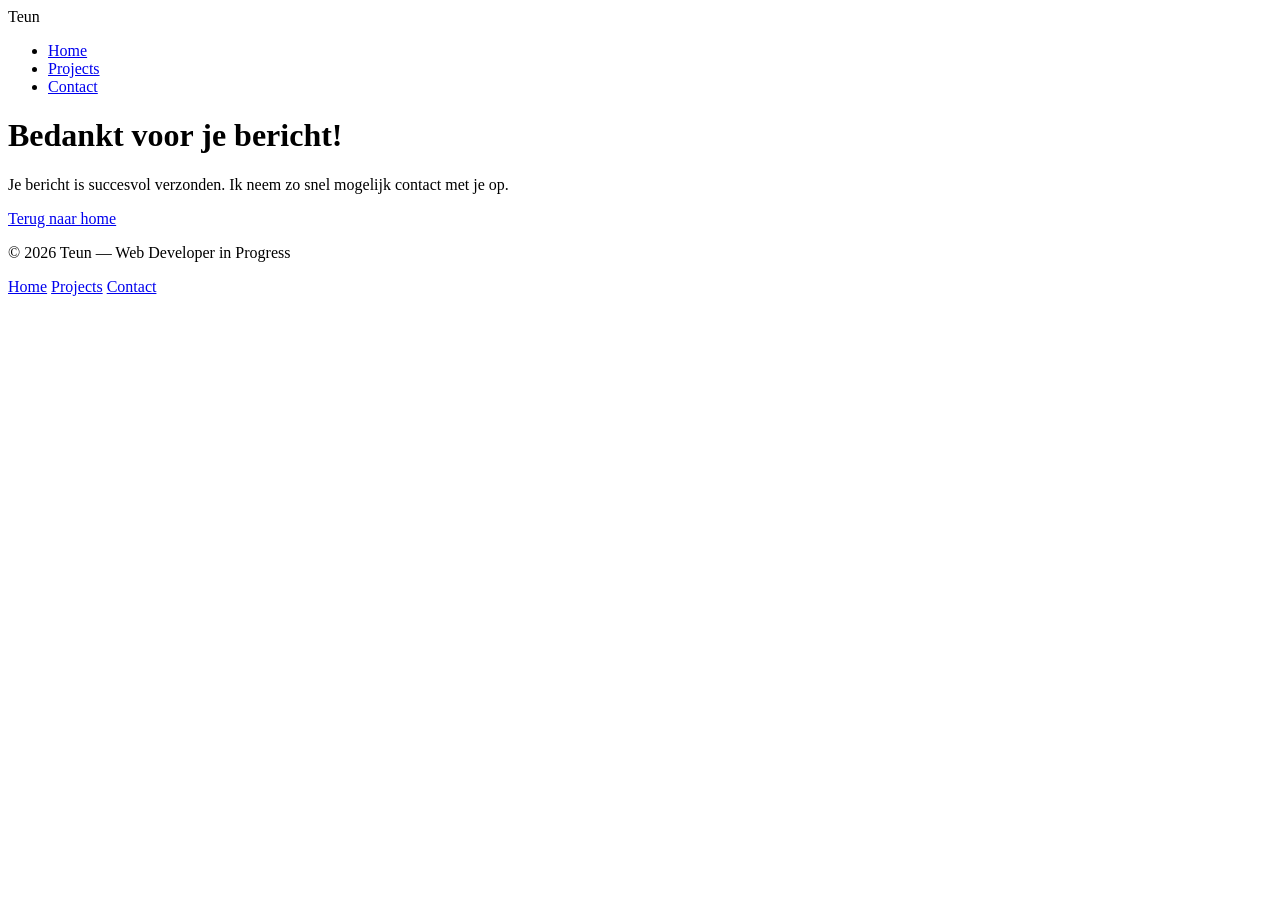
==== bedankt.html @ 6339e8ad "Added Contact including a contact form, footer to the index.html, and a thank you page" ====
<!DOCTYPE html>
<html lang="nl">
<head>
    <meta charset="UTF-8">
    <meta name="viewport" content="width=device-width, initial-scale=1.0">
    <title>Bedankt — Teun</title>
    <link rel="stylesheet" href="./style.css">
</head>

<body>

<header class="site-header">
    <div class="container nav-container">
        <div class="logo">Teun</div>

        <nav class="main-nav">
            <ul>
                <li><a href="index.html">Home</a></li>
                <li><a href="projects.html">Projects</a></li>
                <li><a href="contact.html">Contact</a></li>
            </ul>
        </nav>
    </div>
</header>

<main class="bedankt-page">
    <div class="container">
        <h1>Bedankt voor je bericht!</h1>
        <p class="bedankt-intro">
            Je bericht is succesvol verzonden.  
            Ik neem zo snel mogelijk contact met je op.
        </p>

        <a href="index.html" class="cta">Terug naar home</a>
    </div>
</main>

<footer class="site-footer">
    <div class="container footer-content">
        <p>© 2026 Teun — Web Developer in Progress</p>
        <nav class="footer-nav">
            <a href="index.html">Home</a>
            <a href="projects.html">Projects</a>
            <a href="contact.html">Contact</a>
        </nav>
    </div>
</footer>

</body>
</html>
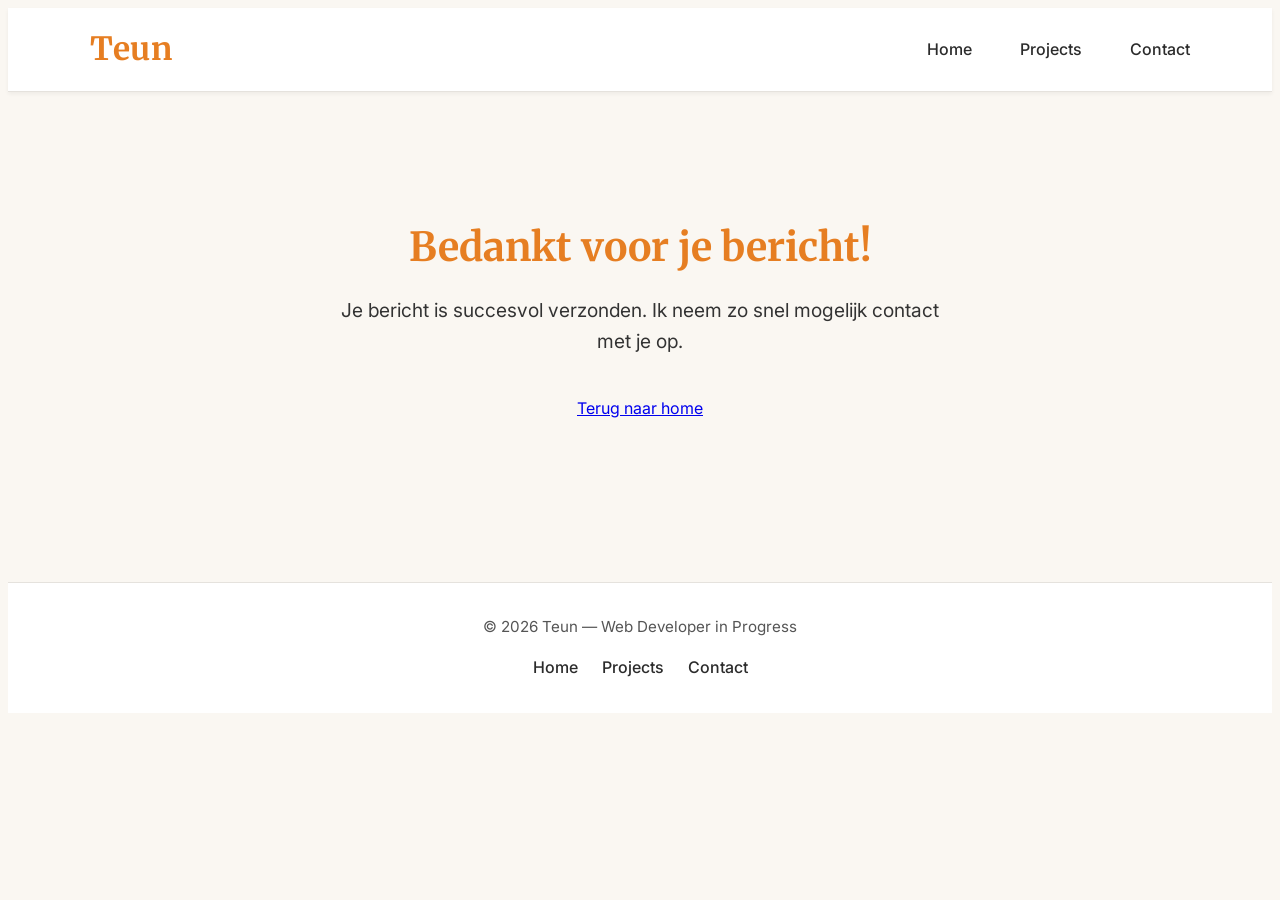
==== commit 38bddaf1: "small fix in the redirect page to the thank you page" ====
--- a/bedankt.html
+++ b/bedankt.html
@@ -4,7 +4,7 @@
     <meta charset="UTF-8">
     <meta name="viewport" content="width=device-width, initial-scale=1.0">
     <title>Bedankt — Teun</title>
-    <link rel="stylesheet" href="./style.css">
+    <link rel="stylesheet" href="./css/style.css">
 </head>
 
 <body>
--- a/css/style.css
+++ b/css/style.css
@@ -0,0 +1,321 @@
+/* -----------------
+    BASIS
+    ------------------ */
+
+@import url('https://fonts.googleapis.com/css2?family=Inter:wght@300;400;500;600&family=Merriweather:wght@300;400;700&display=swap');
+
+@keyframes fadeIn {
+    to {
+        opacity: 1;
+    }
+}
+
+body {
+    font-family: 'Inter', sans-serif;
+    color: #2b2b2b;
+    background-color: #faf7f2;
+    line-height: 1.6;
+    opacity: 0;
+    animation: fadeIn 0.6s ease forwards;
+}
+
+.container {
+    max-width: 1100px;
+    margin: 0 auto;
+    padding: 0 1.5rem;
+}
+
+/* -----------------
+    HEADER & NAVIGATIE
+    ------------------ */
+
+.site-header {
+    background-color: #fff;
+    border-bottom: 1px solid #e5e2dd;
+    padding: 1rem 0;
+    box-shadow: 0 2px 4px rgba(0, 0, 0, 0.05);
+}
+
+.nav-container {
+    display: flex;
+    justify-content: space-between;
+    align-items: center;
+}
+
+.logo {
+    font-family: 'Merriweather', serif;
+    font-size: 2rem;
+    font-weight: 700;
+    color: #e67e22;
+    letter-spacing: 0.5px;
+}
+
+.main-nav ul {
+    list-style: none;
+    display: flex;
+    gap: 2rem;
+    margin: 0;
+    padding: 0;
+}
+
+.main-nav a {
+    text-decoration: none;
+    color: #2b2b2b;
+    font-weight: 500;
+    transition: color 0.2s ease, transform 0.2s ease;
+}
+
+.main-nav a:hover {
+    color: #d35400;
+    transform: translateY(-2px);
+}
+
+.projects-header {
+    text-align: center;
+    padding: 4rem 1rem;
+}
+
+.projects-list {
+    max-width: 900px;
+    margin: 0 auto;
+    padding: 2rem 1.5rem;
+}
+
+.project-card {
+    background: #ffffff;
+    padding: 2rem;
+    border-radius: 8px;
+    margin-bottom: 2rem;
+    box-shadow: 0 2px 6px rgba(0,0,0,0.05);
+}
+
+.project-card h2 {
+    margin-top: 0;
+    color: #e67e22;
+    font-family: 'Merriweather', serif;
+}
+
+.project-card p {
+    margin: 1rem 0;
+}
+
+.project-card .cta {
+    display: inline-block;
+    background-color: #e67e22;
+    color: white;
+    padding: 0.6rem 1.2rem;
+    border-radius: 6px;
+    text-decoration: none;
+    font-weight: 500;
+}
+
+.home-projects {
+    padding: 4rem 0;
+}
+
+.home-projects h2 {
+    text-align: center;
+    font-family: 'Merriweather', serif;
+    color: #e67e22;
+    margin-bottom: 3rem;
+}
+
+.project-preview-grid {
+    display: grid;
+    grid-template-columns: repeat(auto-fit, minmax(260px, 1fr));
+    gap: 2rem;
+}
+
+.project-card h3 {
+    margin-top: 0;
+    color: #e67e22;
+    font-family: 'Merriweather', serif;
+}
+
+.project-card .cta.secondary {
+    background-color: #ffffff;
+    color: #e67e22;
+    border: 2px solid #e67e22;
+    padding: 0.6rem 1.2rem;
+    border-radius: 6px;
+    text-decoration: none;
+    font-weight: 500;
+}
+
+.portfolio-hero {
+    padding: 6rem 0;
+    text-align: center;
+    background-color: #faf7f2;
+}
+
+.portfolio-hero h1 {
+    font-family: 'Merriweather', serif;
+    font-size: 3rem;
+    color: #e67e22;
+    margin-bottom: 1rem;
+}
+
+.portfolio-hero p {
+    font-size: 1.2rem;
+    max-width: 600px;
+    margin: 0 auto 2rem auto;
+    color: #333;
+}
+
+.portfolio-hero .cta {
+    display: inline-block;
+    background-color: #e67e22;
+    color: white;
+    padding: 0.8rem 1.6rem;
+    border-radius: 6px;
+    text-decoration: none;
+    font-weight: 500;
+    transition: 0.2s ease;
+}
+
+.portfolio-hero .cta:hover {
+    background-color: #d35400;
+}
+
+@media (min-width: 768px) {
+
+    .portfolio-hero h1 {
+        font-size: 3.5rem;
+    }
+
+    .portfolio-hero p {
+        font-size: 1.3rem;
+    }
+
+    .project-preview-grid {
+        grid-template-columns: repeat(2, 1fr);
+    }
+
+    .main-nav ul {
+        gap: 3rem;
+    }
+}
+
+@media (min-width: 1024px) {
+
+    .portfolio-hero {
+        padding: 8rem 0;
+    }
+
+    .portfolio-hero h1 {
+        font-size: 4rem;
+    }
+
+    .home-projects {
+        padding: 6rem 0;
+    }
+}
+
+.contact-page {
+    padding: 4rem 0;
+}
+
+.contact-page h1 {
+    font-family: 'Merriweather', serif;
+    font-size: 2.5rem;
+    color: #e67e22;
+    text-align: center;
+    margin-bottom: 1rem;
+}
+
+.contact-intro {
+    text-align: center;
+    max-width: 600px;
+    margin: 0 auto 3rem auto;
+    color: #333;
+    font-size: 1.1rem;
+}
+
+.contact-form {
+    max-width: 600px;
+    margin: 0 auto;
+    display: flex;
+    flex-direction: column;
+    gap: 1.5rem;
+}
+
+.contact-form label {
+    font-weight: 600;
+}
+
+.contact-form input,
+.contact-form textarea {
+    width: 100%;
+    padding: 0.8rem 1rem;
+    border: 1px solid #ddd;
+    border-radius: 6px;
+    font-size: 1rem;
+    font-family: 'Inter', sans-serif;
+}
+
+.contact-form input:focus,
+.contact-form textarea:focus {
+    outline: none;
+    border-color: #e67e22;
+    box-shadow: 0 0 0 2px rgba(230, 126, 34, 0.2);
+}
+
+.contact-form button {
+    align-self: flex-start;
+}
+
+.site-footer {
+    background-color: #fff;
+    border-top: 1px solid #e5e2dd;
+    padding: 2rem 0;
+    margin-top: 4rem;
+}
+
+.footer-content {
+    display: flex;
+    flex-direction: column;
+    align-items: center;
+    gap: 1rem;
+    text-align: center;
+}
+
+.site-footer p {
+    margin: 0;
+    color: #555;
+    font-size: 0.95rem;
+}
+
+.footer-nav {
+    display: flex;
+    gap: 1.5rem;
+}
+
+.footer-nav a {
+    text-decoration: none;
+    color: #2b2b2b;
+    font-weight: 500;
+    transition: color 0.2s ease;
+}
+
+.footer-nav a:hover {
+    color: #d35400;
+}
+
+.bedankt-page {
+    padding: 6rem 0;
+    text-align: center;
+}
+
+.bedankt-page h1 {
+    font-family: 'Merriweather', serif;
+    font-size: 2.5rem;
+    color: #e67e22;
+    margin-bottom: 1rem;
+}
+
+.bedankt-intro {
+    font-size: 1.2rem;
+    max-width: 600px;
+    margin: 0 auto 2.5rem auto;
+    color: #333;
+}
